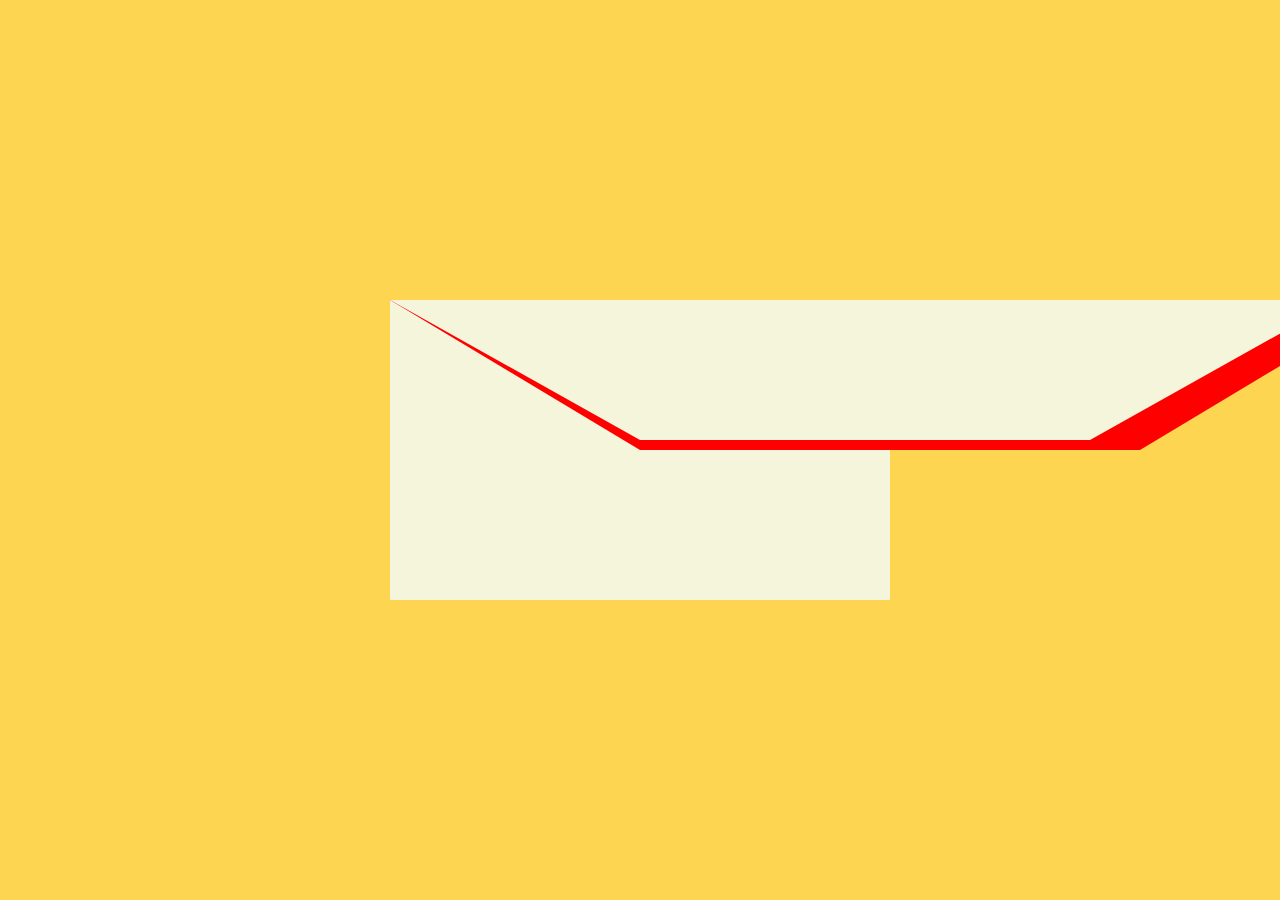
==== mainpage.html @ 66d2abdb "change back to vanilla js and add envelope animation" ====
<html>

<head>
    <link rel="stylesheet" href="/css/style.css">
    <link rel="stylesheet" href="https://stackpath.bootstrapcdn.com/bootstrap/5.0.0-alpha1/css/bootstrap.min.css"
        integrity="sha384-r4NyP46KrjDleawBgD5tp8Y7UzmLA05oM1iAEQ17CSuDqnUK2+k9luXQOfXJCJ4I" crossorigin="anonymous">
    <script src="/js/script.js"></script>
</head>

<body onload="loadPuzzles()">
    <div class="container">
        <a onclick="openEnvelopeAnimation()">
            <div class="container">
                <div class="envelope">
                    <div class="envelopeTab">
                    </div>

                    <div class="envelopeTab2" id="envelope">
                    </div>
                </div>
        </a>
    </div>
</body>

</html>
---- css/style.css ----
body {
  background: #FED550;
  transition: transform 2s ease;
}

.container {
  position: absolute;
  top: 50%;
  left: 50%;
  transform: translate(-50%, -50%);
  display: flex;
  flex-direction: column;
  align-items: center;
}

.heart:hover{
  animation: heartbeat 1s infinite;
}

.transition{
  animation:transitionAnimation 1s;
}

@keyframes transitionAnimation {
  100% {
    background-color: red;
  }
}

@keyframes heartbeat {
  0% {
    transform: scale( 1 )
    rotate(315deg);    
  }
  20% {
    transform: scale( 1.25 )
      rotate(315deg);
  } 
  40% {
    transform: scale( 1.5 ) 
      rotate(315deg);
  }
}

.head {
  display: flex;
  flex-direction: column;
  justify-content: space-around;
  width: 240px;
  height: 350px;
  border-radius: 120px;
  border-bottom-left-radius: 30px;
  border-bottom-right-radius: 30px;
}

.heart {
  background-color: red;
  display: inline-block;
  height: 300px;
  margin: 0 100px;
  position: relative;
  top: 0;
  transform: rotate(-45deg);
  width: 300px;
  transition: transform .5s ease;
}

.heart:before,
.heart:after {
  content: "";
  background-color: red;
  border-radius: 50%;
  height: 300px;
  position: absolute;
  width: 300px;
}

.heart:before {
  top: -150px;
  left: 0;
}

.heart:after {
  left: 150px;
  top: 0;
}

.face {
  display: flex;
  flex-direction: column;
  align-items: center;
  justify-content: space-between;
  height: 200px;
  padding-bottom: 33%;
  transform: rotate(45deg);
  z-index: 10 ;
}

.eyes {
  display: flex;
  justify-content: space-between;
  width: 200px;
}

.eye {
  position: relative;
  width: 80px;
  height: 60px;
  background: rgb(255, 255, 255);
  border-bottom: 2px solid #FF98CC;
  border-radius: 100%;
}

.eye::before {
  display: block;
  content: '';
  position: absolute;
  top: 40%;
  left: 50%;
  transform: translateX(-40%);
  width: 16px;
  height: 16px;
  background: rgb(0, 0, 0);
  border-radius: 100%;
}

.mouth {
  width: 100px;
  height: 150px;
  margin-top: 10px;
  background: #9b0101;
  border-radius: 10px;
  border-bottom: 2px solid #530000;
  border-bottom-left-radius: 40px;
  border-bottom-right-radius: 40px;
}

.envelope {
  background-color: beige;
  display: inline-block;
  height: 300px;
  margin: 0 100px;
  position: relative;
  top: 0;
  width: 500px;
}

.envelopeTab {
    width: 500px; 
    height: 300px; 
    border-left: 250px solid transparent;
    border-right: 250px solid transparent;
  position: absolute;
    
    border-top: 150px solid #f00;
    z-index: 1;
}

.envelopeTab2 {
  width: 450px; 
  height: 300px; 
  border-left: 250px solid transparent;
  border-right: 250px solid transparent;
  position: absolute;
  border-top: 140px solid beige;
  z-index: 10;
}

.openEnvelope{
  animation:openEnvelopeAnimation 2s;
}

@keyframes openEnvelopeAnimation {
	0%{
		transform: rotateX(0deg);
		transform-origin:center top;
	  }
	100%{
		transform:rotateX(180deg);
		transform-origin:center top;
	  }
}
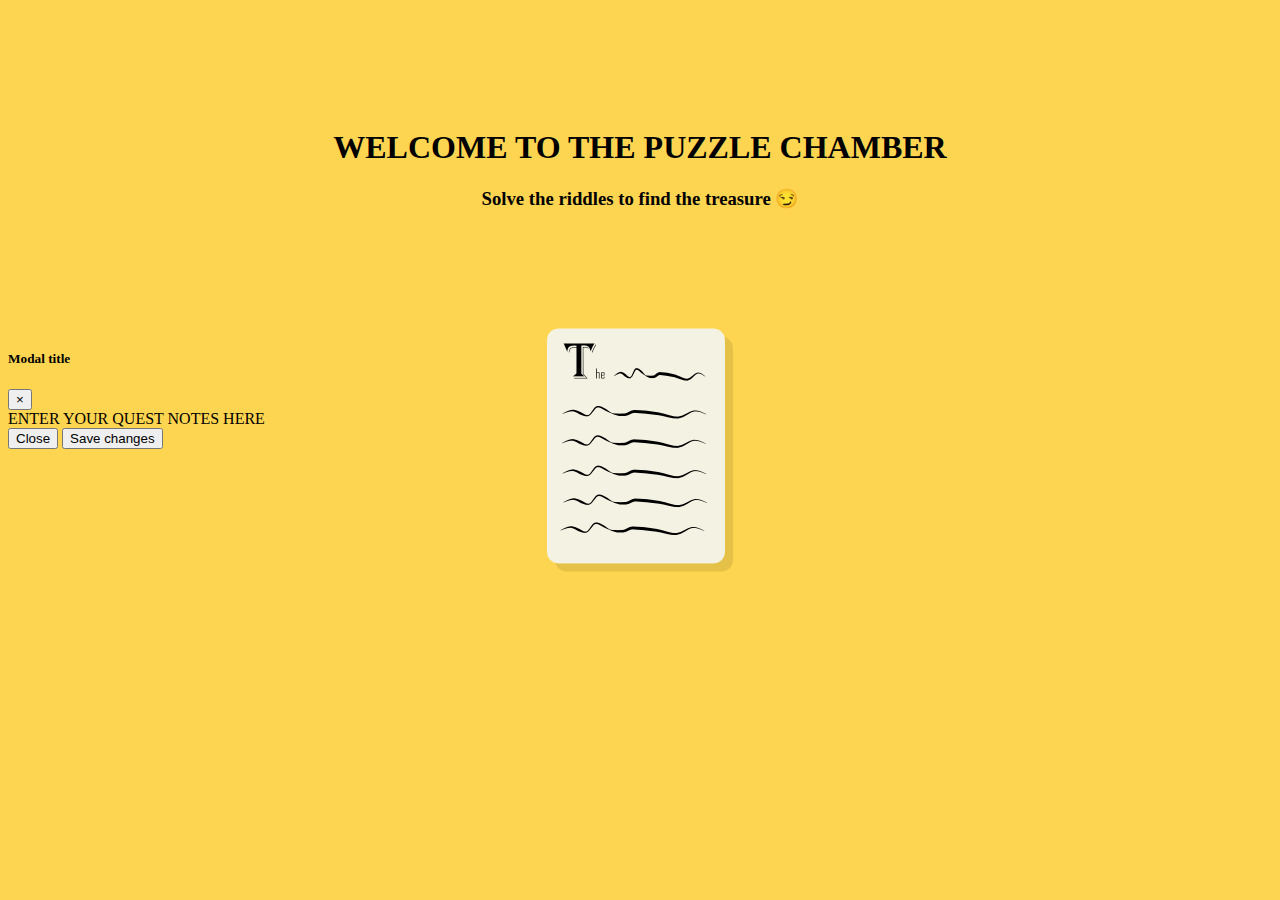
==== commit cfa6f7d7: "Set groundwork for others to use" ====
--- a/mainpage.html
+++ b/mainpage.html
@@ -1,24 +1,54 @@
 <html>
 
 <head>
-    <link rel="stylesheet" href="/css/style.css">
+    <link rel="stylesheet" href="/css/style.css" />
     <link rel="stylesheet" href="https://stackpath.bootstrapcdn.com/bootstrap/5.0.0-alpha1/css/bootstrap.min.css"
-        integrity="sha384-r4NyP46KrjDleawBgD5tp8Y7UzmLA05oM1iAEQ17CSuDqnUK2+k9luXQOfXJCJ4I" crossorigin="anonymous">
+        integrity="sha384-r4NyP46KrjDleawBgD5tp8Y7UzmLA05oM1iAEQ17CSuDqnUK2+k9luXQOfXJCJ4I" crossorigin="anonymous" />
     <script src="/js/script.js"></script>
+    <script src="https://code.jquery.com/jquery-3.2.1.slim.min.js"
+        integrity="sha384-KJ3o2DKtIkvYIK3UENzmM7KCkRr/rE9/Qpg6aAZGJwFDMVNA/GpGFF93hXpG5KkN"
+        crossorigin="anonymous"></script>
+    <script src="https://cdnjs.cloudflare.com/ajax/libs/popper.js/1.12.9/umd/popper.min.js"
+        integrity="sha384-ApNbgh9B+Y1QKtv3Rn7W3mgPxhU9K/ScQsAP7hUibX39j7fakFPskvXusvfa0b4Q"
+        crossorigin="anonymous"></script>
+    <script src="https://maxcdn.bootstrapcdn.com/bootstrap/4.0.0/js/bootstrap.min.js"
+        integrity="sha384-JZR6Spejh4U02d8jOt6vLEHfe/JQGiRRSQQxSfFWpi1MquVdAyjUar5+76PVCmYl"
+        crossorigin="anonymous"></script>
 </head>
 
-<body onload="loadPuzzles()">
-    <div class="container">
-        <a onclick="openEnvelopeAnimation()">
-            <div class="container">
-                <div class="envelope">
-                    <div class="envelopeTab">
-                    </div>
+<body onload="loadQuestNotes()">
+    <div style="text-align: center;padding: 100px;">
+        <h1> WELCOME TO THE PUZZLE CHAMBER </h1>
+        <h3> Solve the riddles to find the treasure 😏 </h3>
+    </div>
+    <a onclick="openPaper()">
+        <div class="container">
+            <a data-toggle="modal" data-target="#exampleModal">
+                <img class="sheetOfPaper" src="questdocument.png" />
+            </a>
+        </div>
+    </a>
 
-                    <div class="envelopeTab2" id="envelope">
-                    </div>
+    <!-- Modal -->
+    <div class="modal fade" id="exampleModal" tabindex="-1" role="dialog" aria-labelledby="exampleModalLabel"
+        aria-hidden="true">
+        <div class="modal-dialog" role="document">
+            <div class="modal-content">
+                <div class="modal-header">
+                    <h5 class="modal-title" id="exampleModalLabel">Modal title</h5>
+                    <button type="button" class="close" data-dismiss="modal" aria-label="Close">
+                        <span aria-hidden="true">&times;</span>
+                    </button>
                 </div>
-        </a>
+                <div class="modal-body">
+                    <div id="questNotes"></div>
+                </div>
+                <div class="modal-footer">
+                    <button type="button" class="btn btn-secondary" data-dismiss="modal">Close</button>
+                    <button type="button" class="btn btn-primary">Save changes</button>
+                </div>
+            </div>
+        </div>
     </div>
 </body>
 
--- a/css/style.css
+++ b/css/style.css
@@ -1,5 +1,5 @@
 body {
-  background: #FED550;
+  background: #fed550;
   transition: transform 2s ease;
 }
 
@@ -13,12 +13,12 @@
   align-items: center;
 }
 
-.heart:hover{
+.heart:hover {
   animation: heartbeat 1s infinite;
 }
 
-.transition{
-  animation:transitionAnimation 1s;
+.transition {
+  animation: transitionAnimation 1s;
 }
 
 @keyframes transitionAnimation {
@@ -29,16 +29,13 @@
 
 @keyframes heartbeat {
   0% {
-    transform: scale( 1 )
-    rotate(315deg);    
+    transform: scale(1) rotate(315deg);
   }
   20% {
-    transform: scale( 1.25 )
-      rotate(315deg);
-  } 
+    transform: scale(1.25) rotate(315deg);
+  }
   40% {
-    transform: scale( 1.5 ) 
-      rotate(315deg);
+    transform: scale(1.5) rotate(315deg);
   }
 }
 
@@ -62,7 +59,7 @@
   top: 0;
   transform: rotate(-45deg);
   width: 300px;
-  transition: transform .5s ease;
+  transition: transform 0.5s ease;
 }
 
 .heart:before,
@@ -93,7 +90,7 @@
   height: 200px;
   padding-bottom: 33%;
   transform: rotate(45deg);
-  z-index: 10 ;
+  z-index: 10;
 }
 
 .eyes {
@@ -107,13 +104,13 @@
   width: 80px;
   height: 60px;
   background: rgb(255, 255, 255);
-  border-bottom: 2px solid #FF98CC;
+  border-bottom: 2px solid #ff98cc;
   border-radius: 100%;
 }
 
 .eye::before {
   display: block;
-  content: '';
+  content: "";
   position: absolute;
   top: 40%;
   left: 50%;
@@ -135,48 +132,8 @@
   border-bottom-right-radius: 40px;
 }
 
-.envelope {
-  background-color: beige;
-  display: inline-block;
-  height: 300px;
-  margin: 0 100px;
-  position: relative;
-  top: 0;
-  width: 500px;
+.sheetOfPaper {
+  transition: all .2s ease-in-out;
 }
 
-.envelopeTab {
-    width: 500px; 
-    height: 300px; 
-    border-left: 250px solid transparent;
-    border-right: 250px solid transparent;
-  position: absolute;
-    
-    border-top: 150px solid #f00;
-    z-index: 1;
-}
-
-.envelopeTab2 {
-  width: 450px; 
-  height: 300px; 
-  border-left: 250px solid transparent;
-  border-right: 250px solid transparent;
-  position: absolute;
-  border-top: 140px solid beige;
-  z-index: 10;
-}
-
-.openEnvelope{
-  animation:openEnvelopeAnimation 2s;
-}
-
-@keyframes openEnvelopeAnimation {
-	0%{
-		transform: rotateX(0deg);
-		transform-origin:center top;
-	  }
-	100%{
-		transform:rotateX(180deg);
-		transform-origin:center top;
-	  }
-}+.sheetOfPaper:hover { transform: scale(2); }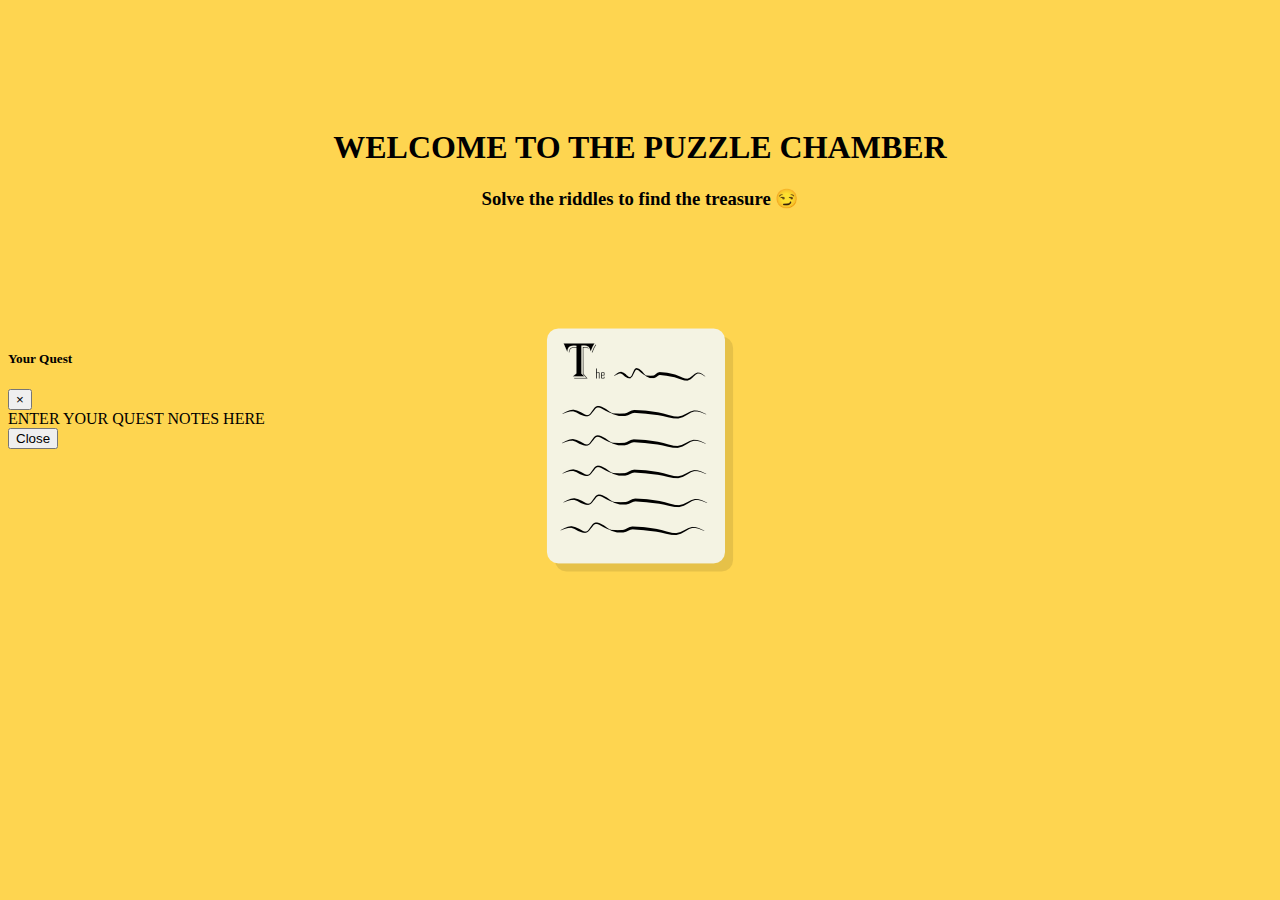
==== commit ae6c7c58: "center the modal" ====
--- a/mainpage.html
+++ b/mainpage.html
@@ -32,10 +32,10 @@
     <!-- Modal -->
     <div class="modal fade" id="exampleModal" tabindex="-1" role="dialog" aria-labelledby="exampleModalLabel"
         aria-hidden="true">
-        <div class="modal-dialog" role="document">
+        <div class="modal-dialog modal-dialog-centered" role="document">
             <div class="modal-content">
                 <div class="modal-header">
-                    <h5 class="modal-title" id="exampleModalLabel">Modal title</h5>
+                    <h5 class="modal-title" id="exampleModalLabel">Your Quest</h5>
                     <button type="button" class="close" data-dismiss="modal" aria-label="Close">
                         <span aria-hidden="true">&times;</span>
                     </button>
@@ -45,7 +45,6 @@
                 </div>
                 <div class="modal-footer">
                     <button type="button" class="btn btn-secondary" data-dismiss="modal">Close</button>
-                    <button type="button" class="btn btn-primary">Save changes</button>
                 </div>
             </div>
         </div>
